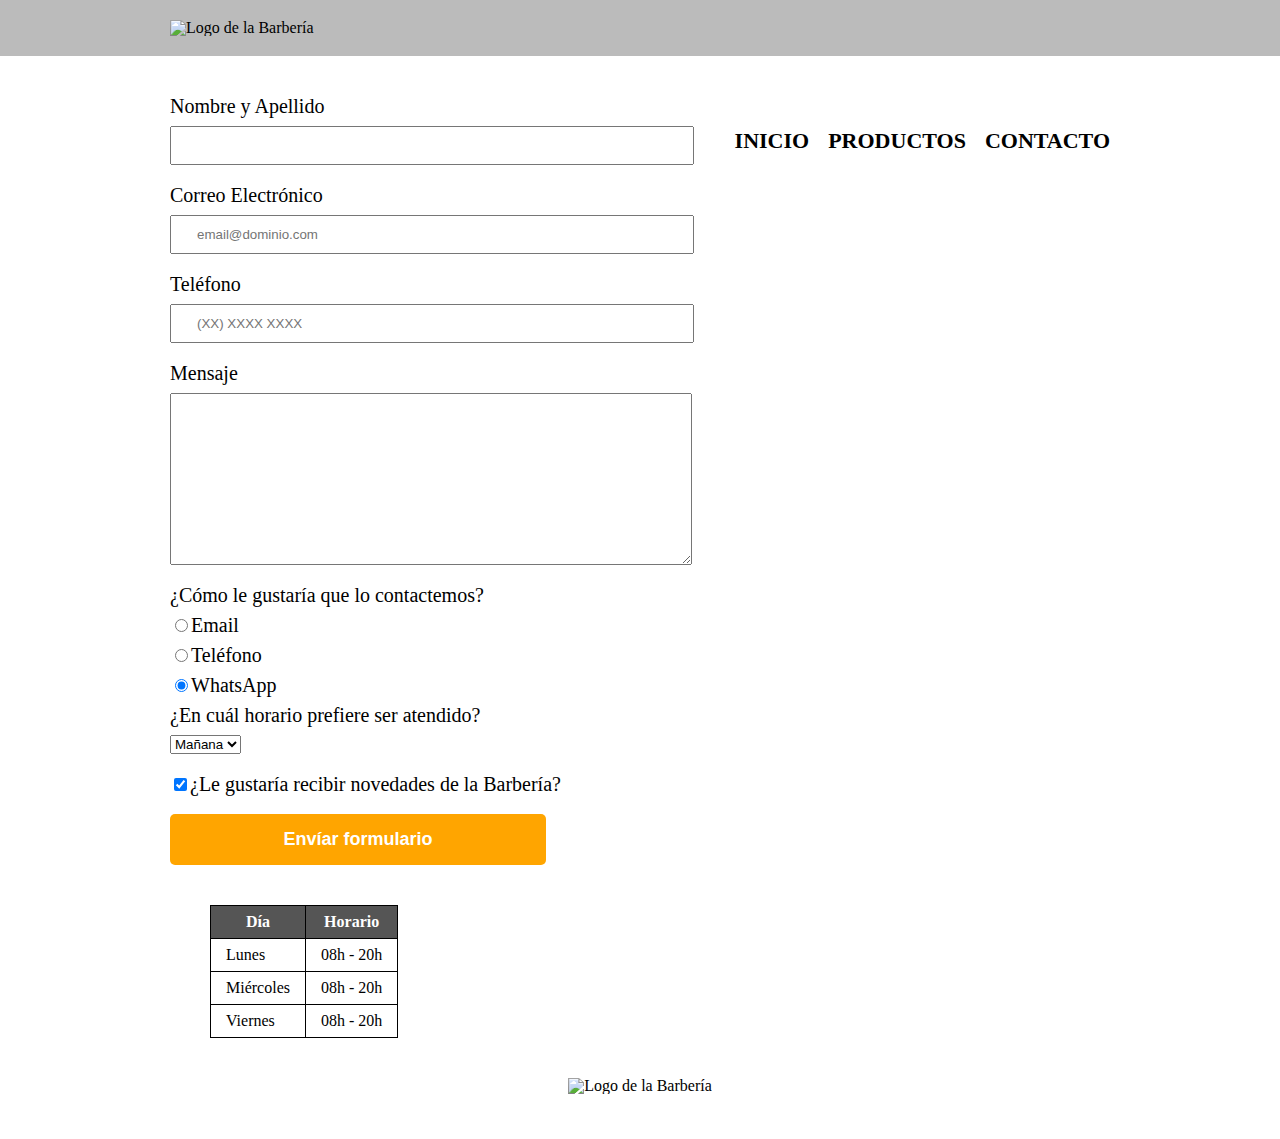
==== contacto.html @ 6fafe112 "Add files via upload" ====
<!DOCTYPE html>
<html>
    <head>
        <meta charset="UTF-8">
        <title> Contacto - Barbería</title>
        <link rel="stylesheet" href="reset.css">
        <link rel="stylesheet" href="style.css">
    </head>
    <body>
        <header>
            <div class="caja">
                <h1><img src="imagenes/logo.png" alt="Logo de la Barbería"></h1>
                <nav>
                    <ul>
                        <li><a href="C:\Users\angyb\OneDrive\Documentos\ORACLE ONE\CURSOS\HTML5 Y CSS3 PARTE 1\1742-HTML5-y-CSS3-parte1-master\1742-HTML5 e CSS3 parte1-aula0\index.html">Inicio</a></li>
                        <li><a href="productos.html">Productos</a></li>
                        <li><a href="contacto.html">Contacto</a></li>
                    </ul>
                </nav>  
            </div>      
        </header>  
        <main>
            <form>
                <label for="nombreApellido">Nombre y Apellido</label>
                <input type="text" id="nombreApellido" class="input-padron" required>

                <label for="email">Correo Electrónico</label>
                <input type="email" id="email" class="input-padron" required placeholder="email@dominio.com">
                
                <label for="telefono">Teléfono</label>
                <input type="tel" id="telefono" class="input-padron" required placeholder="(XX) XXXX XXXX">

                <label for="mensaje">Mensaje</label>
                <textarea cols="70" rows="10" id="mensaje" class="input-padron" required></textarea>

                <fieldset>
                    <legend>¿Cómo le gustaría que lo contactemos?</legend>

                    <label for="radio-email"><input type="radio" name="contacto" value="email" id="radio-email">Email</label>
                    
                    <label for="radio-telefono"><input type="radio" name="contacto" value="telefono" id="radio-telefono">Teléfono</label>
                    
                    <label for="radio-whatsapp"><input type="radio" name="contacto" value="whatsapp" id="radio-whatsapp" checked>WhatsApp</label>
                    
                </fieldset>
                <fieldset>
                    <legend>¿En cuál horario prefiere ser atendido?</legend>
                    <select>
                        <option>Mañana</option>
                        <option>Tarde</option>
                        <option>Noche</option>
                    </select>
                </fieldset>
                <label class="checkbox"><input type="checkbox" checked>¿Le gustaría recibir novedades de la Barbería?</label>
                <input type="submit" value="Envíar formulario" class="enviar">

            </form>
            <table>
                <thead>
                    <tr>
                        <th>Día</th>
                        <th>Horario</th>
                    </tr>
                </thead>
                <tbody>
                    <tr>
                        <td>Lunes</td>
                        <td>08h - 20h</td>
                    </tr>
                    <tr>
                        <td>Miércoles</td>
                        <td>08h - 20h</td>
                    </tr>
                    <tr>
                        <td>Viernes</td>
                        <td>08h - 20h</td>
                    </tr>
                </tbody>
            </table>
        </main>      
        <footer>
            <img src="imagenes/logo-blanco.png" alt="Logo de la Barbería">
            <p class="copyright">&copy Copyright Barbería Alura - 2023</p>
        </footer>
    </body>
</html>
---- style.css ----
header{
    background-color: #BBBBBB;
    padding: 20px 0 ;
}
.caja{
    width: 940px;
    position: relative;
    margin: 0 auto;
}
nav{
    position:absolute;
    top: 110px;
    right: 0;
}
nav li{
    display: inline;
    margin: 0 0 0 15px;
}
nav a{
    text-transform: uppercase;
    color: #000000;
    font-weight: bold;
    font-size: 22px;
    text-decoration: none;
}
nav a:hover{/*captura el movimiento del mouse-cuando el usuario pasa el cursor sobre el elemento.*/
    color: #c78;
    text-decoration: underline;
}    
.productos{
    width: 940px;
    margin: 0 auto;
    padding: 50px;
}
.productos li{
    display: inline-block;
    text-align: center;
    width: 30%;
    vertical-align: top;
    margin: 0 1.5%;
    padding: 30px 20px;
    box-sizing: border-box;
    border: 2px solid #000000;
    border-radius: 10px;
/*
    etso es lo mismo que border:  
    border-color: #000000;
    border-width: 2px;
    border-style: solid;
*/
}
.productos li:hover{
    border-color: #c78;
}
.productos li:active {/*cuando un elemento está siendo activado por el usuario.*/
    border-color: #088;
}
.productos h2{
    font-size: 30px;
    font-weight: bold;
}
.productos li:hover h2{
    font-size: 33px;
}
.producto-descripcion{
    font-size: 18px;
}
.producto-precio{
    font-size: 20px;
    font-weight: bold;
    margin-top: 10px;
}
footer{
    text-align: center;
    background: url(imagenes/bg.jpg)
}
.copyright{
    color: #ffffff;
    font-size: 15px;
    margin: 15px;
}
main{
    width: 940px;
    margin: 0 auto;
}
form{
    margin: 40px 0;
}
form label, form legend{
    display: block;
    font-size: 20px;
    margin: 0 0 10px;
}
.input-padron{
    display: block;
    margin: 0 0 20px;
    padding: 10px 25px;
    width: 50%;
}
.checkbox{
    margin: 20px 0;
}
.enviar{
    width: 40%;
    padding: 15px 0;
    font-size: 18px;
    font-weight: bold;
    color: white;
    background: orange;
    border: none;
    border-radius: 5px;
    transition: 1s all;
    cursor: pointer;
}
.enviar:hover{
    background: darkorange;
    transform: scale(1.20);
}
table{
    margin: 40px 40px;
}
thead{
    background: #555555;
    color: white;
    font-weight: bold;
}
td, th{
    border: 1px solid black;
    padding: 8px 15px;

}
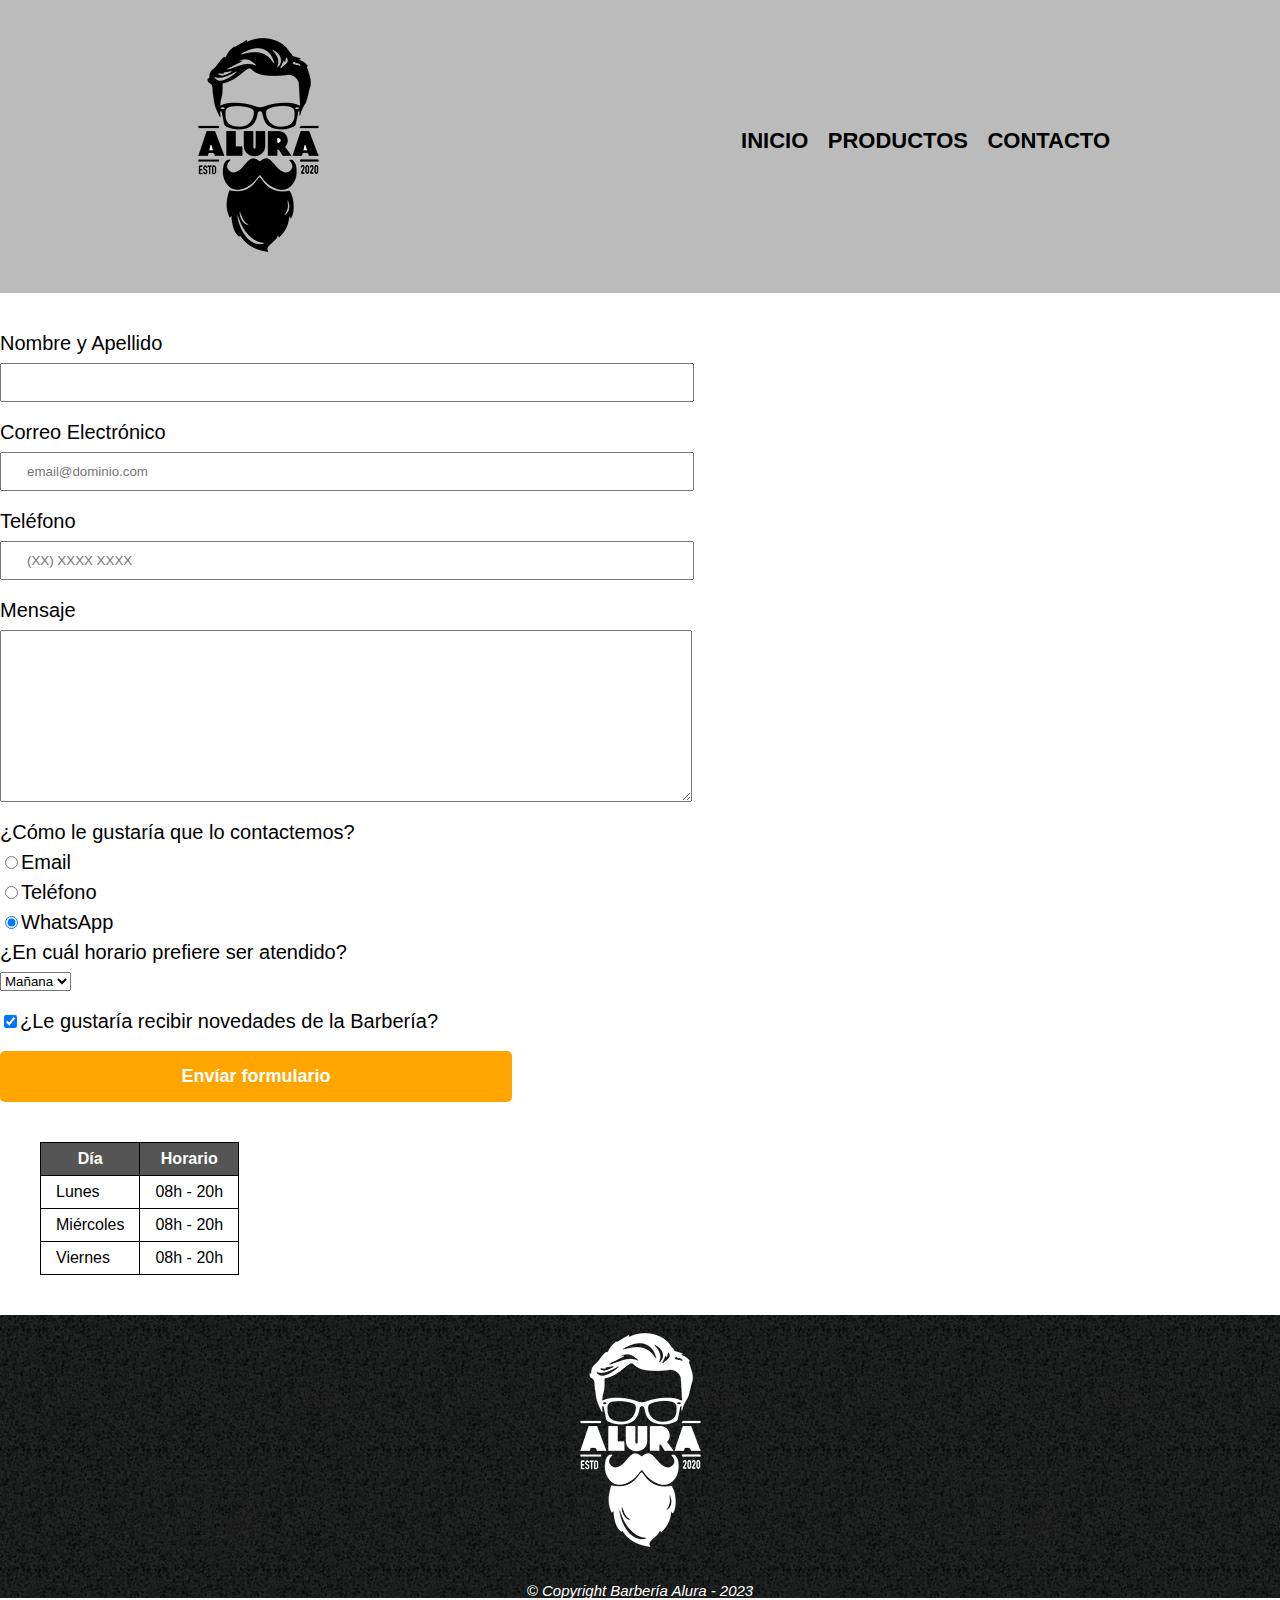
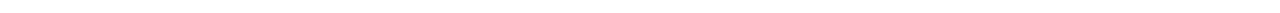
==== commit 450aa85e: "Add files via upload" ====
--- a/contacto.html
+++ b/contacto.html
@@ -12,7 +12,7 @@
                 <h1><img src="imagenes/logo.png" alt="Logo de la Barbería"></h1>
                 <nav>
                     <ul>
-                        <li><a href="C:\Users\angyb\OneDrive\Documentos\ORACLE ONE\CURSOS\HTML5 Y CSS3 PARTE 1\1742-HTML5-y-CSS3-parte1-master\1742-HTML5 e CSS3 parte1-aula0\index.html">Inicio</a></li>
+                        <li><a href="index.html">Inicio</a></li>
                         <li><a href="productos.html">Productos</a></li>
                         <li><a href="contacto.html">Contacto</a></li>
                     </ul>
--- a/style.css
+++ b/style.css
@@ -1,3 +1,6 @@
+body{
+    font-family: 'Montserrat', sans-serif;
+}
 header{
     background-color: #BBBBBB;
     padding: 20px 0 ;
@@ -79,10 +82,7 @@
     font-size: 15px;
     margin: 15px;
 }
-main{
-    width: 940px;
-    margin: 0 auto;
-}
+
 form{
     margin: 40px 0;
 }
@@ -129,3 +129,114 @@
     padding: 8px 15px;
 
 }
+/*--------------css para Index.html---------*/
+.banner{
+    width: 100%;
+}
+/*main > p{    background: red;}
+img + p{    background: yellow;}
+img ~ p{    background: green;}
+.principal p:not(#mision){    background: orange;}*/
+.principal{
+    padding: 3em;
+    background: #FEFEFE;
+    width: 940px;
+    margin: 0 auto;
+}
+.tituloPrincipal{
+    text-align: center;
+    font-size: 2em;
+    margin: 0 0 1em;
+    clear: left;
+}
+/*.tituloPrincipal:first-letter{    font-weight: bold;}
+.tituloPrincipal::before{    content: "[";}
+.tituloPrincipal::after{    content: "]";}*/
+
+p:first-line{
+    font-style: italic;
+}
+.principal p{
+    margin: 0 0 1em;
+}
+.principal strong{
+    font-weight: bold;
+}
+.principal em{
+    font-style: italic;
+}
+
+.utensilios{
+    width: 120px;
+    float: left;
+    margin: 0 20px 20px 0;
+}
+
+.mapa{
+    padding: 3em 0;
+    background: linear-gradient(#FEFEFE, #888888);
+}
+.mapa p{
+    margin: 0 0 2em;
+    text-align: center;
+}
+
+.mapaContenido{
+    width: 940px;
+    margin: 0 auto;
+}
+
+.diferenciales{
+    padding: 3em 0;
+    background: #888888;
+}
+.contenidoDiferenciales{
+    width: 640px;
+    margin: 0 auto;
+}
+
+.listaDiferenciales{
+    width: 40%;
+    display: inline-block;
+    vertical-align: top;
+}
+
+.items{
+    line-height: 1.5;
+}
+
+.items:before{
+    content: "★";
+}
+
+.items:first-child{
+    font-weight: bold;
+}
+.imagenDiferenciales{
+    width: 60%;
+    transition: 400ms;
+    box-shadow: 10px 10px 30px 15px #000000;
+}
+.imagenDiferenciales:hover{
+    opacity: 0.3;
+
+}
+.video{
+    width: 560px;
+    margin: 1em auto;
+}
+
+@media screen and (max-width:480px) {
+    h1{
+        text-align: center;
+    }
+    nav{
+        position: static;
+    }
+    .caja, .principal, .mapaContenido, .contenidoDiferenciales, .video{
+        width: auto;
+    }
+    .listaDiferenciales, .imagenDiferenciales{
+        width: 100%;
+    }   
+}